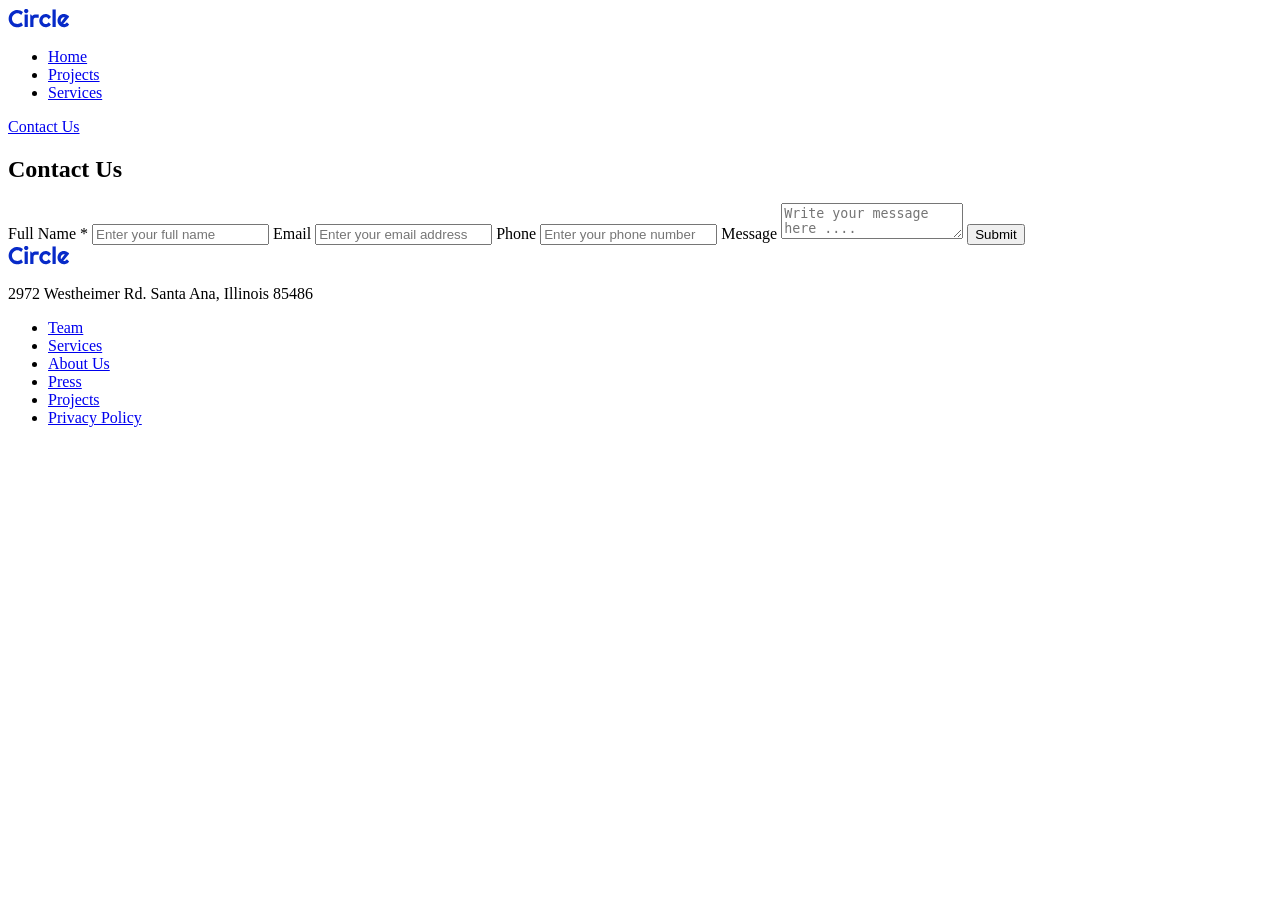
==== contact.html @ 21997caf "base HTML structure with navigation in home, contact, project" ====
<!doctype html>
<html lang="en">
  <head>
    <meta charset="UTF-8" />
    <meta name="viewport" content="width=device-width, initial-scale=1.0" />
    <title>Contac Us Page</title>
    <link rel="stylesheet" href="script.js" />
  </head>
  <body>
    <header id="back-to-top">
      <nav>
        <a href="index.html">
          <img src="project-assets/logos/circle.svg" alt="Website Circle"
        /></a>
        <ul>
          <li><a href="index.html">Home</a></li>
          <li><a href="projects/1.html">Projects</a></li>
          <li><a href="index.html#services-section">Services</a></li>
        </ul>
        <a href="../contact.html">Contact Us</a>
      </nav>
    </header>
    <main>
      <section id="contact">
        <h1>Contact Us</h1>
        <form id="contact-form">
          <div class="contact-form-group">
            <label for="fullName">Full Name *</label>
            <input
              id="fullName"
              type="text"
              placeholder="Enter your full name"
            />
            <label for="email">Email</label>
            <input
              id="email"
              type="email"
              placeholder="Enter your email address"
            />
            <label for="phone">Phone</label>
            <input
              id="phone"
              type="text"
              placeholder="Enter your phone number"
            />
            <label for="message">Message</label>
            <textarea
              id="message"
              placeholder="Write your message here ...."
            ></textarea>

            <button type="submit">Submit</button>
          </div>
        </form>
      </section>
    </main>
    <footer>
      <section id="logo-address"></section>
      <a href="https://circle91.webflow.io/">
        <img src="project-assets/logos/circle.svg" alt="Website Circle"
      /></a>
      <p>2972 Westheimer Rd. Santa Ana, Illinois 85486</p>
      <section id="navigation-links">
        <nav>
          <ul>
            <li><a href="404.html">Team</a></li>
            <li><a href="404.html">Services</a></li>
            <li><a href="404.html">About Us</a></li>
            <li><a href="404.html">Press</a></li>
            <li><a href="projects/1.html">Projects</a></li>
            <li><a href="404.html">Privacy Policy</a></li>
          </ul>
        </nav>
      </section>
    </footer>
    <!--<script src="script.js"></script>-->
  </body>
</html>
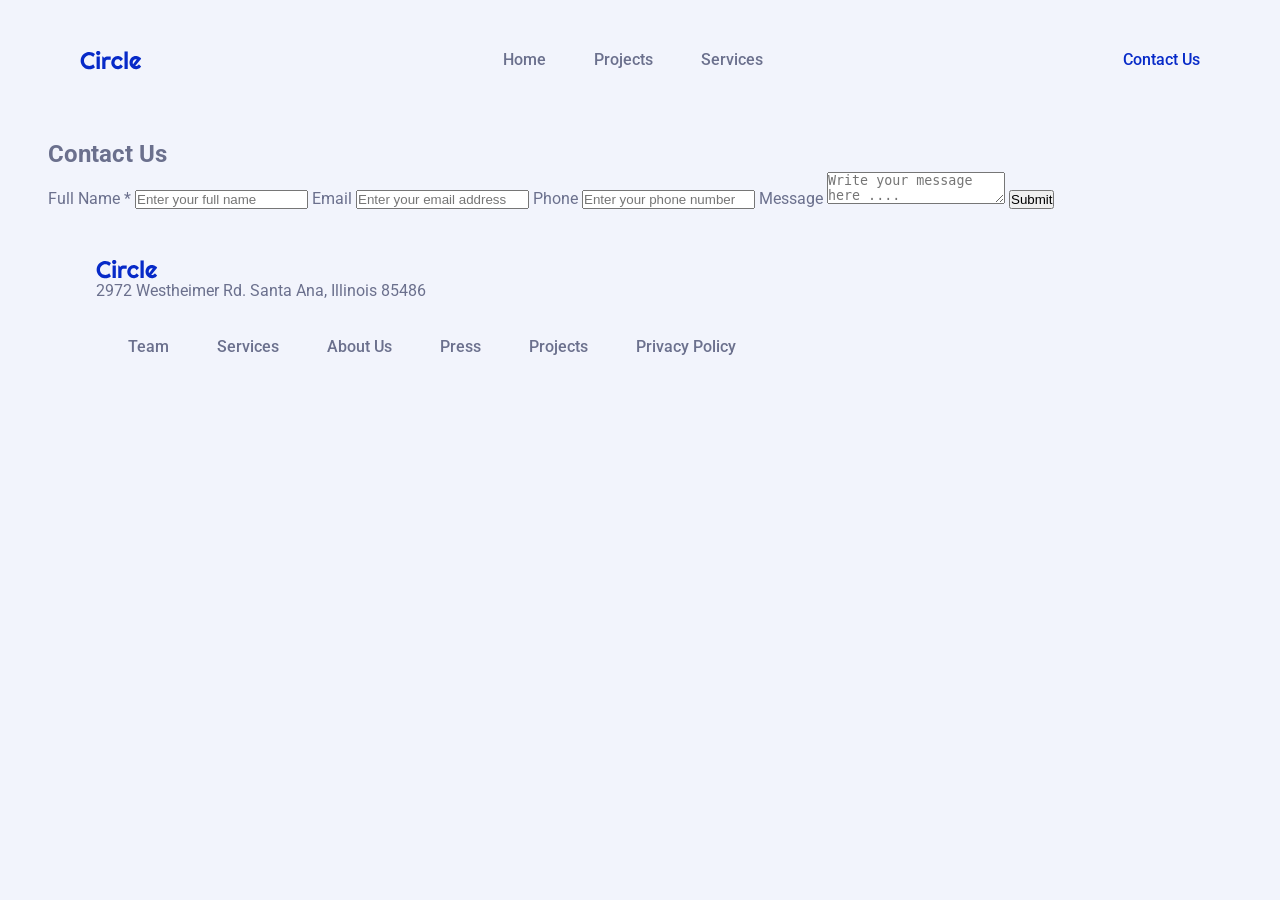
==== commit 736a6cfd: "Update day 2 CSS + HTML" ====
--- a/contact.html
+++ b/contact.html
@@ -4,7 +4,7 @@
     <meta charset="UTF-8" />
     <meta name="viewport" content="width=device-width, initial-scale=1.0" />
     <title>Contac Us Page</title>
-    <link rel="stylesheet" href="script.js" />
+    <link rel="stylesheet" href="styles.css" />
   </head>
   <body>
     <header id="back-to-top">
--- a/styles.css
+++ b/styles.css
@@ -0,0 +1,246 @@
+@import url("https://fonts.googleapis.com/css2?family=Roboto:ital,wght@0,100..900;1,100..900&display=swap");
+
+:root {
+  --color-text-primary: #072ac8;
+  --color-text: #6b708d;
+  --color-text-dark: #292e47;
+  --color-text-white: #ffffff;
+  --color-text-neutral-light: #f4f6fc;
+  --color-text-secondary: #ffc600;
+  --color-text-primary-hover: #a2d6f9;
+  --color-text-black: #000000;
+  --color-bg: #f2f4fc;
+  --font-body: Roboto, sans-serif;
+  --space-s: 1rem;
+  --space-m: 2rem;
+  --space-normal: 2.5rem;
+  --space-l: 3rem;
+  --space-xl: 6rem;
+}
+
+*,
+*::before,
+*::after {
+  box-sizing: border-box;
+  margin: 0;
+  padding: 0;
+}
+
+body {
+  font-family: var(--font-body);
+  background-color: var(--color-bg);
+  color: var(--color-text);
+  line-height: 1.5;
+  margin: var(--space-l);
+ 
+}
+
+img {
+  max-width: 100%;
+  display: block;
+}
+
+a {
+  color: var(--color-text-primary);
+  text-decoration: none;
+}
+
+header {
+  
+  margin: var(--space-m);
+  margin-top: -2rem;
+}
+
+nav {
+  font-weight: 500;
+  display: flex;
+  justify-content: space-between;
+  gap: var(--space-l);
+  align-items: center;
+}
+
+nav ul {
+  list-style: none;
+  display: flex;
+  gap: var(--space-l);
+   margin: var(--space-m);
+}
+
+nav ul li {
+    color: var(--color-text-primary)
+    
+}
+
+nav ul li a {
+    color: var(--color-text);
+   
+}
+
+nav ul li a:hover {
+    color: var(--color-text-primary);
+}
+
+.pseudo-button {
+ background-color: var(--color-text-primary);
+  color: var(--color-text-white);
+  padding: 0.75rem 1.5rem;
+  font-weight: 500;
+}
+
+#hero {
+  padding: var(--space-l) var(--space-s);
+  display: flex;
+  align-items: center;
+   padding: var(--space-m);
+  gap: var(--space-l);
+
+}
+
+.hero-content,
+.hero-group-image {
+  flex: 1;
+  
+}
+
+.hero-group-image {
+    position: relative;
+    align-items: center;
+}
+
+.card-image, 
+.project-accepted {
+    position: absolute;
+    height: 60%;
+
+}
+
+.card-image {
+    bottom: 40%;
+    left: -15%;
+}
+
+.project-accepted {
+    top: 60%;   
+    right: 15%;
+}
+
+.hero-content{
+    margin-right: var(--space-s);
+}
+
+.hero-content h1 {
+  font-size: var(--space-l);
+  line-height: 1.2;
+  color: var(--color-text-dark);
+  font-weight: 700;
+  
+}
+
+
+.hero-content a {
+ color: var(--color-text)
+ 
+}
+
+.hero-content p{
+    padding: 2rem 0;
+    margin-right: 5rem;
+    font-size: 1.2rem;
+}
+
+
+.hero-img {
+  object-fit:cover;
+  max-width: 70%;
+
+}
+
+
+
+#logos {
+  display: flex;
+  justify-content: space-around;
+  margin: var(--space-xl)
+}
+
+#logos img {
+  filter: grayscale(1);
+  transition: all 0.2s;
+  -webkit-transition: all 0.2s;
+  -moz-transition: all 0.2s;
+  height: 80%;
+}
+
+#logos img:hover {
+  filter: grayscale(0%);
+  -webkit-filter: grayscale(0%);
+  -moz-filter: grayscale(0%);
+  transform: scale(1.1);
+  -webkit-transform: scale(1.1);
+  -moz-transform: scale(1.1);
+}
+
+#recent-projects {
+  margin: var(--space-m);
+    display: flexbox;
+    	flex-flow: row wrap;
+}
+
+.cards {
+	display: flex;
+	width: 100%;
+	padding: 0.5em;
+     justify-content: center;
+}
+.card-content{
+    flex: 1;
+   
+}
+  
+
+#recent-projects h3 {
+    font-weight: 700;
+    font-size: var(--space-normal);
+    color: var(--color-text-dark)
+}
+
+.recent-projects-group {
+  align-self: flex-start;
+  justify-content: space-between;
+}
+
+#testimonial-section {
+background-color: var(--color-text-dark);
+}
+
+.testimonial-img {
+    position: relative;
+    
+}
+
+.testimonial-group h3{
+    color:var(--color-text-neutral-light)
+}
+
+.testimonial-group p {
+    color:var(--color-text-secondary)
+}
+
+emoji-left-top,
+emoji-right-top,
+emoji-left-down,
+emoji-right-down {
+    position: absolute;
+    
+}
+
+emoji-right-top {
+      top: 60%;   
+    right: 15%;
+}
+
+
+footer {
+  display: flexbox;
+  margin: var(--space-l);
+}
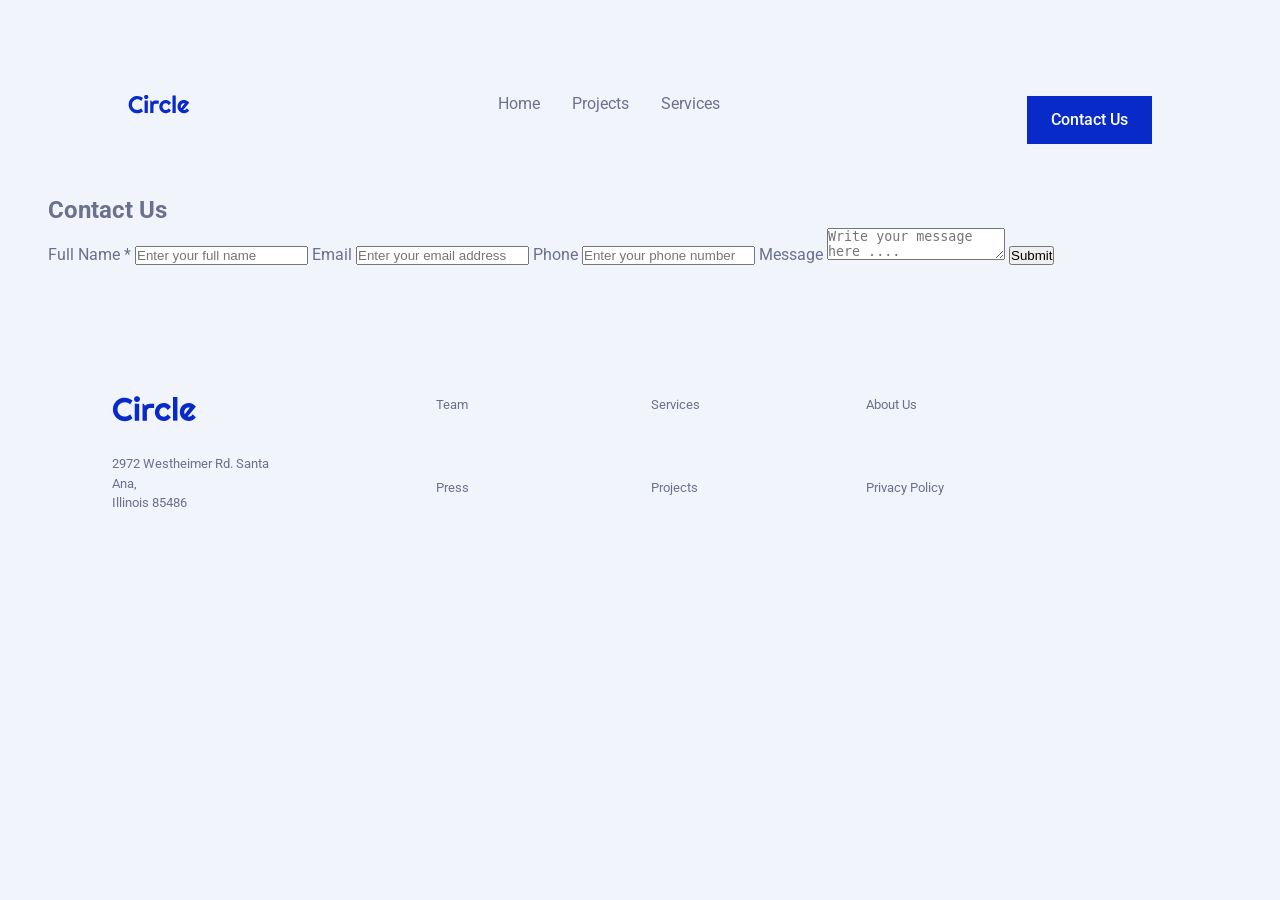
==== commit 0fc343ed: "Day 3: reestructuring html + css" ====
--- a/contact.html
+++ b/contact.html
@@ -7,17 +7,21 @@
     <link rel="stylesheet" href="styles.css" />
   </head>
   <body>
-    <header id="back-to-top">
+    <header>
       <nav>
         <a href="index.html">
-          <img src="project-assets/logos/circle.svg" alt="Website Circle"
-        /></a>
+          <img src="project-assets/logos/circle.svg" alt="Website Circle" />
+        </a>
+
+        <button class="btn-menu">Menu</button>
+
         <ul>
           <li><a href="index.html">Home</a></li>
-          <li><a href="projects/1.html">Projects</a></li>
+          <li><a href="index.html#recent-projects">Projects</a></li>
           <li><a href="index.html#services-section">Services</a></li>
         </ul>
-        <a href="../contact.html">Contact Us</a>
+
+        <a href="contact.html" class="pseudo-button">Contact Us</a>
       </nav>
     </header>
     <main>
@@ -55,22 +59,25 @@
       </section>
     </main>
     <footer>
-      <section id="logo-address"></section>
-      <a href="https://circle91.webflow.io/">
-        <img src="project-assets/logos/circle.svg" alt="Website Circle"
-      /></a>
-      <p>2972 Westheimer Rd. Santa Ana, Illinois 85486</p>
-      <section id="navigation-links">
-        <nav>
-          <ul>
-            <li><a href="404.html">Team</a></li>
-            <li><a href="404.html">Services</a></li>
-            <li><a href="404.html">About Us</a></li>
-            <li><a href="404.html">Press</a></li>
-            <li><a href="projects/1.html">Projects</a></li>
-            <li><a href="404.html">Privacy Policy</a></li>
-          </ul>
-        </nav>
+      <section class="footer-container">
+        <section class="side-left">
+          <a href="https://circle91.webflow.io/">
+            <img src="project-assets/logos/circle.svg" alt="Website Circle" />
+          </a>
+          <p>2972 Westheimer Rd. Santa Ana,<br />Illinois 85486</p>
+        </section>
+        <section class="side-right">
+          <nav>
+            <ul>
+              <li><a href="404.html">Team</a></li>
+              <li><a href="404.html">Services</a></li>
+              <li><a href="404.html">About Us</a></li>
+              <li><a href="404.html">Press</a></li>
+              <li><a href="projects/1.html">Projects</a></li>
+              <li><a href="404.html">Privacy Policy</a></li>
+            </ul>
+          </nav>
+        </section>
       </section>
     </footer>
     <!--<script src="script.js"></script>-->
--- a/styles.css
+++ b/styles.css
@@ -32,7 +32,6 @@
   color: var(--color-text);
   line-height: 1.5;
   margin: var(--space-l);
- 
 }
 
 img {
@@ -45,122 +44,147 @@
   text-decoration: none;
 }
 
+/*SECCIÓN: MENÚ SUPERIOR*/
+
 header {
-  
   margin: var(--space-m);
-  margin-top: -2rem;
+  padding: var(--space-s);
+}
+
+.menu {
+  position: relative;
+}
+
+.btn-menu {
+  font-size: 25px;
+  background: var(--color-text-secondary);
+  padding: var(--space-s);
+  border: none;
+  color: var(--color-text-dark);
+  border-radius: 50%;
+  cursor: pointer;
+}
+
+.menu ul {
+  display: none;
+  position: absolute;
+  top: 100%;
+  right: 0;
+  background: white;
+  padding: var(--space-s);
+  list-style: none;
+}
+
+.menu:hover ul {
+  display: block;
 }
 
 nav {
+  display: flex;
+  justify-content: space-between;
+  align-items: center;
+  padding: var(--space-s);
+}
+
+nav ul {
+  display: none;
+  list-style: none;
+}
+
+.nav-open {
+  display: flex;
+  flex-direction: column;
+  gap: var(--space-s);
+  margin-top: var(--space-s);
+}
+
+nav ul li {
+  color: var(--color-text-primary);
+}
+
+nav ul li a {
+  color: var(--color-text);
+}
+
+nav ul li a:hover {
+  color: var(--color-text-primary);
+}
+
+.pseudo-button {
+  background-color: var(--color-text-primary);
+  padding: 0.75rem 1.5rem;
+  color: var(--color-text-white);
   font-weight: 500;
-  display: flex;
-  justify-content: space-between;
-  gap: var(--space-l);
-  align-items: center;
-}
-
-nav ul {
-  list-style: none;
-  display: flex;
-  gap: var(--space-l);
-   margin: var(--space-m);
-}
-
-nav ul li {
-    color: var(--color-text-primary)
-    
-}
-
-nav ul li a {
-    color: var(--color-text);
-   
-}
-
-nav ul li a:hover {
-    color: var(--color-text-primary);
-}
-
-.pseudo-button {
- background-color: var(--color-text-primary);
-  color: var(--color-text-white);
-  padding: 0.75rem 1.5rem;
-  font-weight: 500;
-}
+  display: inline-block; /*MUY IMPORTANTE!: esto se me olvidaba  ponerlo cuando se trataba de enlaces*/
+}
+
+/*SECCIÓN: HERO*/
 
 #hero {
-  padding: var(--space-l) var(--space-s);
-  display: flex;
-  align-items: center;
-   padding: var(--space-m);
-  gap: var(--space-l);
-
-}
-
-.hero-content,
+  padding: var(--space-m);
+  display: flex;
+  flex-direction: column; /*en móvil, si queremos usar mobile first mejor en columna el flex-direction*/
+  gap: var(--space-m);
+}
+
+.hero-content {
+  flex: 1;
+  max-width: 500px;
+}
+
 .hero-group-image {
-  flex: 1;
-  
-}
-
-.hero-group-image {
-    position: relative;
-    align-items: center;
-}
-
-.card-image, 
+  position: relative;
+  flex: 1.2;
+  min-height: 400px;
+}
+
+/*border: 2px solid red; OJO! TENER EN CUENTA: truquito para ver qué tan cerca están los elementos entre sí*/
+
+.hero-btn {
+  display: flex;
+  gap: var(--space-m);
+  align-items: baseline;
+}
+
+.card-image,
 .project-accepted {
-    position: absolute;
-    height: 60%;
-
-}
-
-.card-image {
-    bottom: 40%;
-    left: -15%;
-}
-
-.project-accepted {
-    top: 60%;   
-    right: 15%;
-}
-
-.hero-content{
-    margin-right: var(--space-s);
+  display: none;
 }
 
 .hero-content h1 {
-  font-size: var(--space-l);
+  font-size: var(
+    --space-normal
+  ); /*en móvil 3rem es mucho, mejor definirlo directamente */
+  font-weight: 700;
   line-height: 1.2;
   color: var(--color-text-dark);
-  font-weight: 700;
-  
-}
-
-
-.hero-content a {
- color: var(--color-text)
- 
-}
-
-.hero-content p{
-    padding: 2rem 0;
-    margin-right: 5rem;
-    font-size: 1.2rem;
-}
-
+}
+
+.link-txt {
+  color: var(--color-text);
+}
+
+.hero-content p {
+  padding: var(--space-m) 0;
+  margin-right: 0;
+  font-size: 1.2rem;
+}
 
 .hero-img {
-  object-fit:cover;
-  max-width: 70%;
-
-}
-
-
+  position: relative;
+  width: 100%;
+  max-width: 450px;
+  margin-left: auto;
+}
+
+/*SECCIÓN: LOGOS EMPRESAS*/
 
 #logos {
   display: flex;
-  justify-content: space-around;
-  margin: var(--space-xl)
+  flex-wrap: wrap;
+  justify-content: center;
+  gap: var(--space-m);
+  margin: var(--space-xl);
 }
 
 #logos img {
@@ -180,67 +204,428 @@
   -moz-transform: scale(1.1);
 }
 
-#recent-projects {
-  margin: var(--space-m);
-    display: flexbox;
-    	flex-flow: row wrap;
-}
-
-.cards {
-	display: flex;
-	width: 100%;
-	padding: 0.5em;
-     justify-content: center;
-}
-.card-content{
-    flex: 1;
-   
-}
-  
-
-#recent-projects h3 {
-    font-weight: 700;
-    font-size: var(--space-normal);
-    color: var(--color-text-dark)
-}
-
-.recent-projects-group {
-  align-self: flex-start;
+/*SECCIÓN: CARDS*/
+
+#recent-projects h2,
+#services-section h2 {
+  font-weight: 700;
+  font-size: var(--space-normal);
+  color: var(--color-text-dark);
+  margin: var(--space-l);
+}
+
+.items-card {
+  margin: var(--space-l);
+  display: flex;
+  flex-direction: column;
+  gap: var(--space-l);
+}
+
+.item-card {
+  width: 100%;
+}
+
+.item-img {
+  object-fit: cover;
+  height: 444px;
+  width: 100%;
+}
+
+.card-content {
+  padding: var(--space-m);
+}
+
+.card-content h3,
+.card-content p {
+  margin-top: 0.5rem;
+}
+
+.card-content a {
+  display: inline-block;
+  margin-top: var(--space-l);
+}
+
+/*SECCIÓN: TESTIMONIAL*/
+
+#testimonial-section {
+  background-color: var(--color-text-dark);
+  text-align: center;
+  padding: var(--space-xl);
+}
+
+.testimonial-group {
+  max-width: 700px;
+  margin: 0 auto;
+}
+
+.testimonial-group h3 {
+  color: var(--color-text-neutral-light);
+  font-size: var(--space-m);
+  margin-bottom: var(--space-xl);
+}
+
+.testimonial-group p {
+  color: var(--color-text-secondary);
+  margin-bottom: var(--space-m);
+  font-size: 1.4rem;
+}
+
+.testimonial-group a {
+  color: var(--color-text-white);
+}
+
+.testimonial-profile {
+  display: flex;
+  gap: var(--space-s);
+  justify-content: center;
+  align-items: center;
+  margin-top: var(--space-xl);
+}
+
+.testimonial-profile img {
+  object-fit: cover;
+  border-radius: 50%;
+  width: 40px;
+  height: 40px;
+}
+
+.testimonial-txt {
+  display: flex;
+  align-items: flex-start;
+  flex-direction: column;
+}
+
+.testimonial-txt p,
+.testimonial-txt a {
+  margin: 0;
+}
+
+.testimonial-txt p {
+  color: var(--color-text-primary-hover);
+  font-size: 0.8rem;
+}
+
+.testimonial-txt a {
+  color: var(--color-text-neutral-light);
+  font-size: 0.6rem;
+}
+
+.testimonial-img {
+  display: none;
+}
+
+/*SECCIÓN: OUR SERVICES*/
+#services-section {
+  padding: var(--space-l) var(--space-m);
+}
+
+#services-section h2 {
+  margin: var(--space-l) 0;
+}
+
+.services-group {
+  display: flex;
+  flex-direction: column;
+  gap: var(--space-l);
+}
+
+.service-card {
+  background-color: var(--color-text-primary);
+  padding: var(--space-m);
+  background-color: var(--color-text-neutral-light);
+  padding: var(--space-m);
+  box-shadow: 0 10px 20px rgba(0, 0, 0, 0.05);
+}
+
+.service-img {
+  display: flex;
+  justify-content: center;
+  align-items: center;
+  width: 70px;
+  height: 70px;
+  background-color: var(--color-text-neutral-light);
+  border-radius: 50%;
+  margin-bottom: var(--space-s);
+}
+
+.service-img img {
+  width: 30px;
+  height: 30px;
+}
+
+.service-card h3 {
+  margin-bottom: var(--space-s);
+  color: var(--color-text-dark);
+}
+
+.service-card p {
+  margin-bottom: var(--space-s);
+}
+
+.service-card a {
+  color: var(--color-text-primary);
+}
+
+/*SECCIÓN: NEWSLETTER*/
+
+#newsletter-section {
+  background-color: var(--color-text-secondary);
+  text-align: center;
+  padding: var(--space-xl);
+  margin-top: var(--space-xl);
+}
+
+#newsletter-section h3 {
+  color: var(--color-text-dark);
+  font-size: var(--space-m);
+  margin-bottom: var(--space-s);
+}
+
+#newsletter-section p {
+  color: var(--color-text-dark);
+  margin-bottom: var(--space-m);
+}
+
+.newsletter-email {
+  display: flex;
+  justify-content: center;
+}
+
+.newsletter-group {
+  display: flex;
+  align-items: center;
+  background-color: var(--color-text-neutral-light);
+  padding: var(--space-s);
+  gap: var(--space-s);
+  max-width: 400px;
+  margin: 0 auto;
+}
+
+.newsletter-group img {
+  width: 20px;
+}
+
+.newsletter-group input {
+  border: none;
+  outline: none;
+  flex: 1;
+  background-color: var(--color-text-neutral-light);
+}
+
+.newsletter-group button {
+  background-color: var(--color-text-primary);
+  color: var(--color-text-white);
+  border: none;
+  padding: var(--space-s) var(--space-m);
+  cursor: pointer;
+}
+
+/*SECCIÓN: FOOTER*/
+
+.footer-container {
+  display: flex;
+  align-items: flex-start;
   justify-content: space-between;
-}
-
-#testimonial-section {
-background-color: var(--color-text-dark);
-}
-
-.testimonial-img {
+  margin: var(--space-xl) var(--space-m) var(--space-s);
+  padding: var(--space-m);
+}
+
+.side-left img {
+  width: 85px;
+  padding-bottom: var(--space-m);
+}
+
+.side-left p {
+  font-size: 0.8rem;
+}
+
+.side-right {
+  margin-left: var(--space-xl);
+}
+
+.side-right ul {
+  display: flex;
+  flex-wrap: wrap;
+  list-style: none;
+  font-size: 0.8rem;
+}
+
+.side-right li {
+  width: 33.33%;
+  margin-bottom: var(--space-m);
+  padding: 0 var(--space-m);
+}
+
+/* SECCIÓN: PAGE NOT FOUND */
+
+.error-page {
+  padding: var(--space-m);
+  text-align: center;
+}
+
+.error-content h1 {
+  font-size: var(--space-normal);
+  color: var(--color-text-dark);
+  margin-bottom: var(--space-m);
+}
+
+.pseudo-button {
+  display: inline-block;
+  margin-top: var(--space-m);
+}
+
+.error-image {
+  margin-top: var(--space-l);
+  display: flex;
+  justify-content: center;
+}
+
+.error-image img {
+  width: 800px;
+}
+
+/* SECCIÓN: MEDIA QUERIES */
+
+@media (min-width: 768px) {
+  .btn-menu {
+    display: none;
+  }
+
+  nav {
+    max-width: 1200px;
+    margin: 0 auto;
+    padding: 0 var(--space-m);
+  }
+
+  nav ul {
+    display: flex;
+    gap: var(--space-m);
+  }
+
+  nav ul li a {
+    color: var(--color-text);
+  }
+
+  nav ul li a:hover,
+  .link-txt:hover {
+    color: var(--color-text-primary);
+  }
+
+  #hero {
+    max-width: 1200px;
+    margin: 0 auto;
+    flex-direction: row;
+    align-items: center;
+  }
+
+  .hero-content {
+    max-width: 50%;
+  }
+
+  .hero-group-image {
+    min-height: auto;
     position: relative;
-    
-}
-
-.testimonial-group h3{
-    color:var(--color-text-neutral-light)
-}
-
-.testimonial-group p {
-    color:var(--color-text-secondary)
-}
-
-emoji-left-top,
-emoji-right-top,
-emoji-left-down,
-emoji-right-down {
+    display: flex;
+    justify-content: center;
+    align-items: center;
+  }
+
+  .hero-img {
+    position: relative;
+    max-width: none;
+    width: 100%;
+  }
+
+  .card-image,
+  .project-accepted {
+    display: block;
     position: absolute;
-    
-}
-
-emoji-right-top {
-      top: 60%;   
-    right: 15%;
-}
-
-
-footer {
-  display: flexbox;
-  margin: var(--space-l);
-}
+    max-width: 320px;
+  }
+
+  .card-image {
+    top: 5%;
+    left: -8%;
+  }
+
+  .project-accepted {
+    bottom: -18%;
+    right: -8%;
+  }
+
+  #recent-projects,
+  #services-section,
+  #testimonial-section,
+  #newsletter-section,
+  #logos,
+  footer {
+    max-width: 1500px;
+    margin-left: auto;
+    margin-right: auto;
+  }
+
+  #logos {
+    flex-wrap: nowrap;
+    justify-content: space-between;
+  }
+
+  .items-card {
+    flex-direction: row;
+  }
+
+  .item-card {
+    width: 33%;
+  }
+
+  #testimonial-section {
+    position: relative;
+  }
+
+  .testimonial-img {
+    display: block;
+  }
+
+  .emoji-left-top,
+  .emoji-right-top,
+  .emoji-left-down,
+  .emoji-right-down {
+    position: absolute;
+    width: 150px;
+  }
+
+  .emoji-left-top,
+  .emoji-right-top {
+    top: 10%;
+  }
+
+  .emoji-left-top,
+  .emoji-left-down {
+    left: 5%;
+  }
+
+  .emoji-right-top,
+  .emoji-right-down {
+    right: 5%;
+  }
+
+  .emoji-left-down,
+  .emoji-right-down {
+    bottom: 10%;
+  }
+
+  .service-card {
+    width: 33%;
+  }
+
+  .services-group,
+  .newsletter-group,
+  .footer-container {
+    flex-direction: row;
+  }
+
+  .side-right li {
+    width: 25%;
+    margin-bottom: var(--space-m);
+    padding: 0 var(--space-m);
+  }
+}
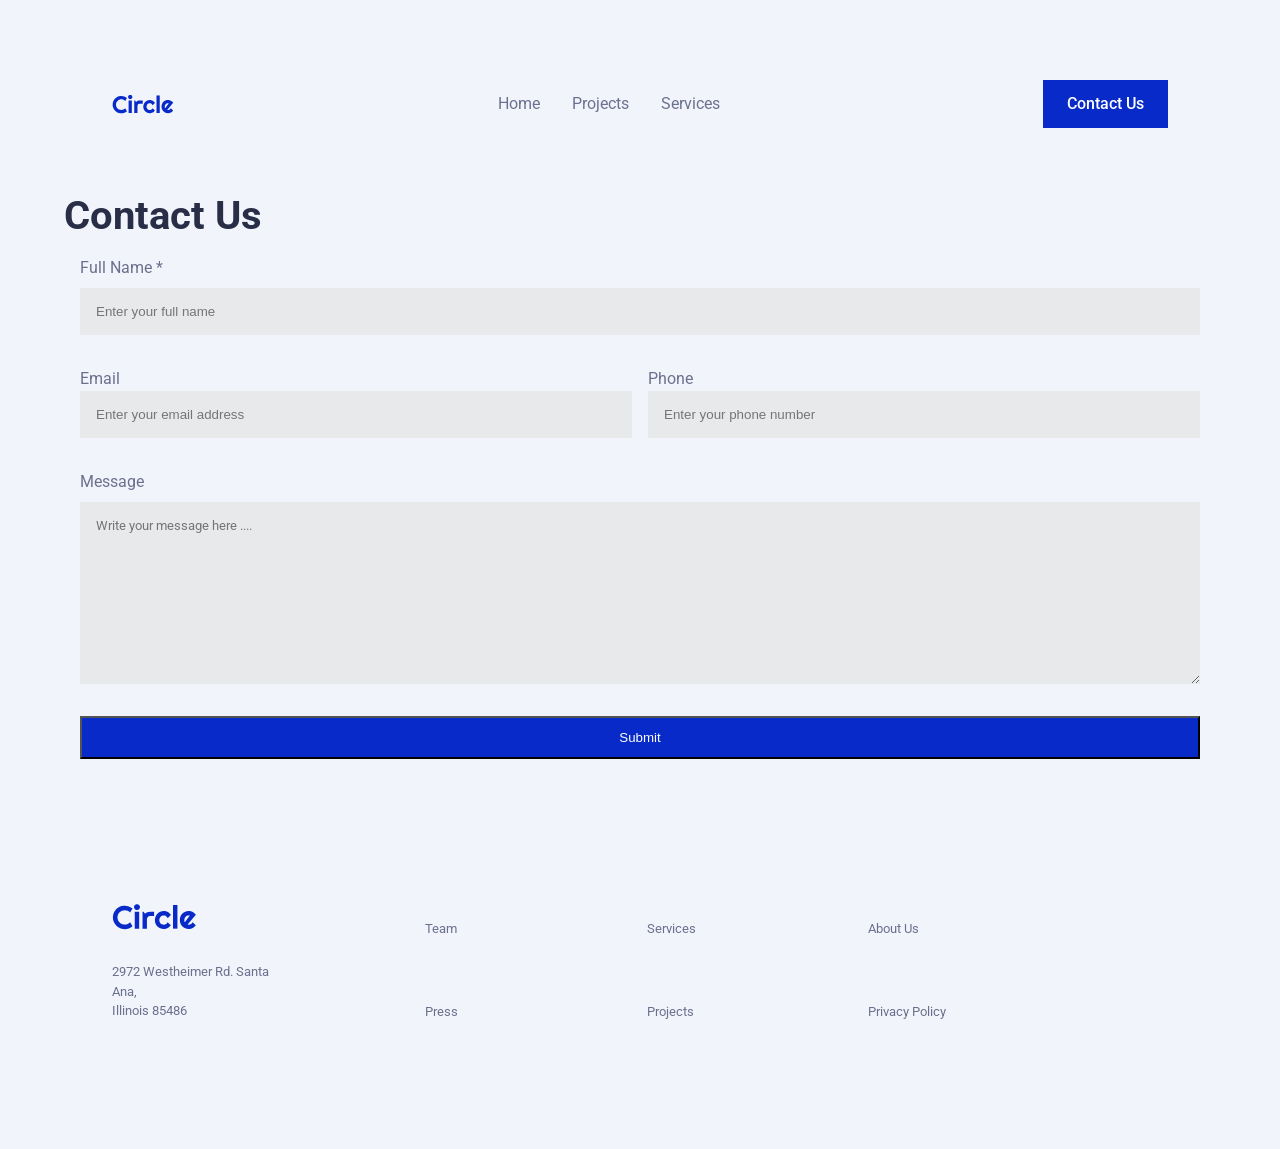
==== commit 5c0a943d: "Day 4: HTML + CSS completed, JavaScript and 2 media queries pending" ====
--- a/contact.html
+++ b/contact.html
@@ -25,35 +25,48 @@
       </nav>
     </header>
     <main>
-      <section id="contact">
+      <section id="contact-container">
         <h1>Contact Us</h1>
         <form id="contact-form">
-          <div class="contact-form-group">
-            <label for="fullName">Full Name *</label>
-            <input
-              id="fullName"
-              type="text"
-              placeholder="Enter your full name"
-            />
-            <label for="email">Email</label>
-            <input
-              id="email"
-              type="email"
-              placeholder="Enter your email address"
-            />
-            <label for="phone">Phone</label>
-            <input
-              id="phone"
-              type="text"
-              placeholder="Enter your phone number"
-            />
-            <label for="message">Message</label>
-            <textarea
-              id="message"
-              placeholder="Write your message here ...."
-            ></textarea>
-
-            <button type="submit">Submit</button>
+          <div class="input-form-group">
+            <div class="grp-fullname">
+              <label for="fullName">Full Name *</label>
+              <input
+                id="fullName"
+                type="text"
+                placeholder="Enter your full name"
+              />
+            </div>
+            <div class="grp-email-phone">
+              <div class="grp-mail">
+                <label for="email">Email</label>
+                <input
+                  id="email"
+                  type="email"
+                  placeholder="Enter your email address"
+                />
+              </div>
+              <div class="grp-phone">
+                <label for="phone">Phone</label>
+                <input
+                  id="phone"
+                  type="text"
+                  placeholder="Enter your phone number"
+                />
+              </div>
+            </div>
+            <div class="grp-message">
+              <label for="message">Message</label>
+              <textarea
+                id="message"
+                cols="30"
+                rows="10"
+                placeholder="Write your message here ...."
+              ></textarea>
+            </div>
+          </div>
+          <div class="button-form-group">
+            <button type="submit" class="pseudo-button">Submit</button>
           </div>
         </form>
       </section>
--- a/styles.css
+++ b/styles.css
@@ -112,6 +112,7 @@
 
 .pseudo-button {
   background-color: var(--color-text-primary);
+  display: inline-block;
   padding: 0.75rem 1.5rem;
   color: var(--color-text-white);
   font-weight: 500;
@@ -151,7 +152,8 @@
   display: none;
 }
 
-.hero-content h1 {
+.hero-content h1,
+#contact-container h1 {
   font-size: var(
     --space-normal
   ); /*en móvil 3rem es mucho, mejor definirlo directamente */
@@ -469,11 +471,6 @@
   margin-bottom: var(--space-m);
 }
 
-.pseudo-button {
-  display: inline-block;
-  margin-top: var(--space-m);
-}
-
 .error-image {
   margin-top: var(--space-l);
   display: flex;
@@ -482,6 +479,59 @@
 
 .error-image img {
   width: 800px;
+}
+
+/* SECCIÓN: FORMULARIO CONTACTO */
+
+input,
+textarea {
+  padding: var(--space-s);
+  border: none;
+  background-color: #e8e9eb;
+}
+
+#contact-container h1,
+.input-form-group,
+.button-form-group {
+  margin: 0 var(--space-s);
+}
+
+.grp-fullname,
+.grp-message,
+.button-form-group {
+  display: flex;
+  flex-direction: column;
+  justify-content: space-between;
+  gap: 0.5rem;
+  padding: var(--space-s);
+}
+
+.grp-email-phone {
+  display: flex;
+  gap: var(--space-s);
+  padding: var(--space-s);
+}
+
+.grp-mail,
+.grp-phone {
+  display: flex;
+  flex-direction: column;
+  flex: 1;
+}
+
+.grp-mail input,
+.grp-phone input {
+  width: 100%;
+}
+
+.grp-message textarea::placeholder {
+  font-family: var(
+    --font-body
+  ); /*parece ser que hay que forzar al placeholder a heredar font family de body, sin embargo, los otros placeholder sí lo heredaron directamente*/
+}
+
+.button-form-group button {
+  cursor: pointer;
 }
 
 /* SECCIÓN: MEDIA QUERIES */
@@ -489,12 +539,6 @@
 @media (min-width: 768px) {
   .btn-menu {
     display: none;
-  }
-
-  nav {
-    max-width: 1200px;
-    margin: 0 auto;
-    padding: 0 var(--space-m);
   }
 
   nav ul {
@@ -558,7 +602,10 @@
   #testimonial-section,
   #newsletter-section,
   #logos,
-  footer {
+  #hero,
+  footer,
+  #contact-container,
+  nav {
     max-width: 1500px;
     margin-left: auto;
     margin-right: auto;
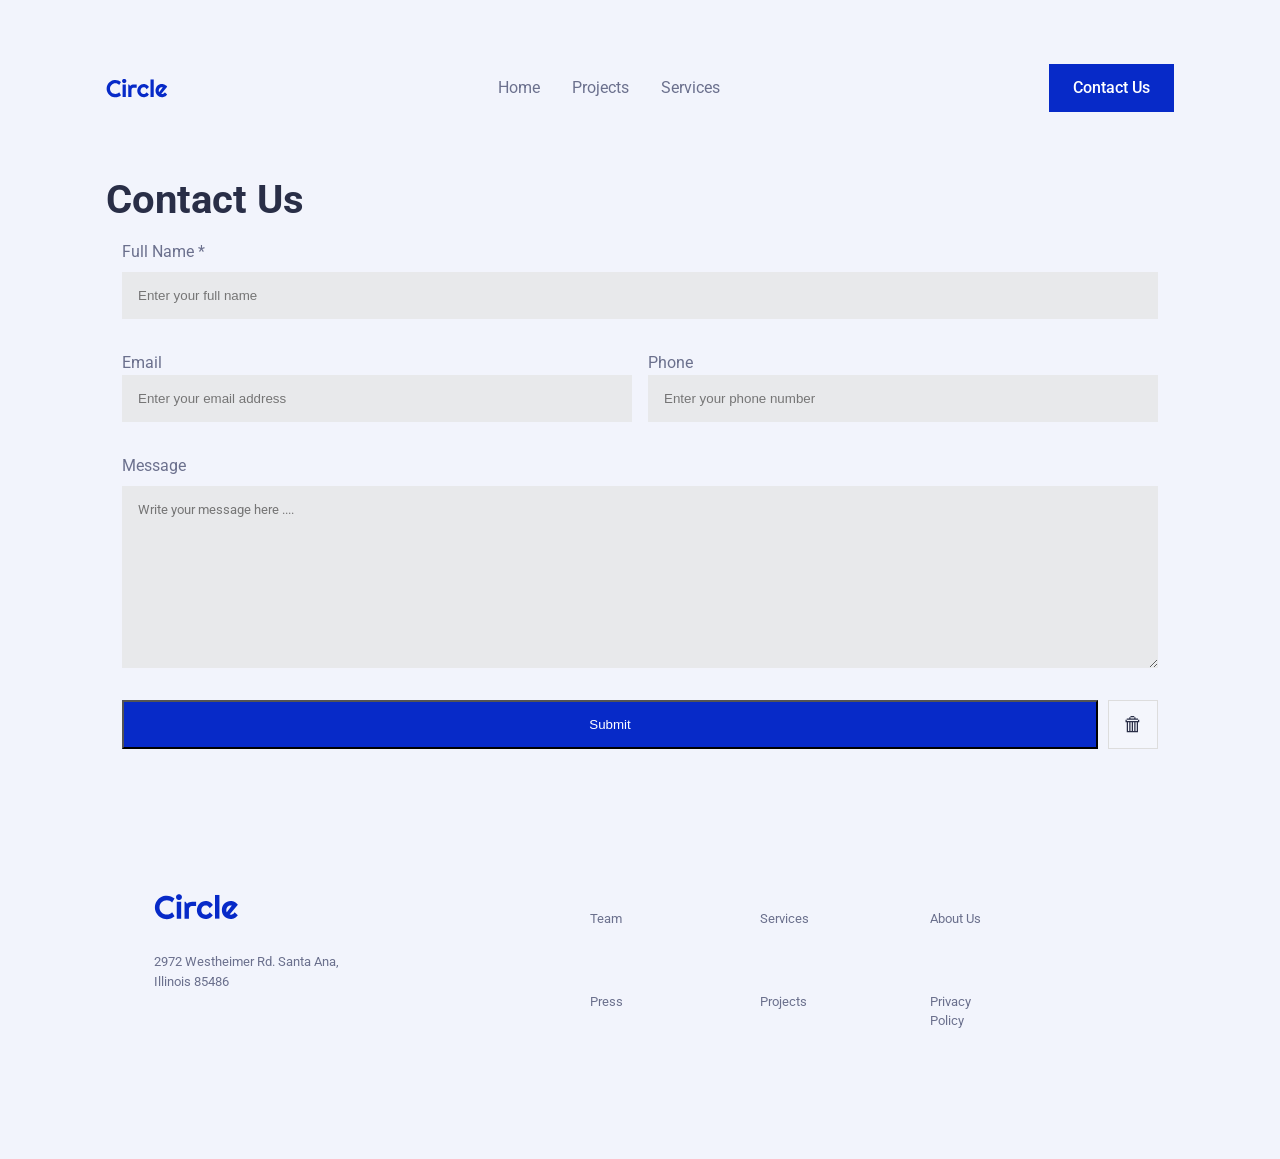
==== commit 2f0bc713: "day 4: responsive, form validation, partial API integration" ====
--- a/contact.html
+++ b/contact.html
@@ -66,8 +66,12 @@
             </div>
           </div>
           <div class="button-form-group">
-            <button type="submit" class="pseudo-button">Submit</button>
+            <button type="submit" class="btn-submit pseudo-button">
+              Submit
+            </button>
+            <button type="reset" class="btn-reset">🗑</button>
           </div>
+          <p id="form-validated-send"></p>
         </form>
       </section>
     </main>
@@ -93,6 +97,6 @@
         </section>
       </section>
     </footer>
-    <!--<script src="script.js"></script>-->
+    <script src="/js/contact.js"></script>
   </body>
 </html>
--- a/styles.css
+++ b/styles.css
@@ -10,6 +10,7 @@
   --color-text-primary-hover: #a2d6f9;
   --color-text-black: #000000;
   --color-bg: #f2f4fc;
+  --color-error-bg: #ff6b6b;
   --font-body: Roboto, sans-serif;
   --space-s: 1rem;
   --space-m: 2rem;
@@ -47,8 +48,7 @@
 /*SECCIÓN: MENÚ SUPERIOR*/
 
 header {
-  margin: var(--space-m);
-  padding: var(--space-s);
+  margin-bottom: var(--space-l);
 }
 
 .menu {
@@ -432,6 +432,11 @@
   padding: var(--space-m);
 }
 
+.side-left {
+  flex: 1;
+  margin-right: var(--space-xl);
+}
+
 .side-left img {
   width: 85px;
   padding-bottom: var(--space-m);
@@ -439,10 +444,11 @@
 
 .side-left p {
   font-size: 0.8rem;
+  max-width: 100%;
 }
 
 .side-right {
-  margin-left: var(--space-xl);
+  flex: 2;
 }
 
 .side-right ul {
@@ -532,6 +538,35 @@
 
 .button-form-group button {
   cursor: pointer;
+}
+
+.btn-reset {
+  background-color: var(--color-text-neutral-light);
+  width: 100%;
+  display: inline-block;
+  color: var(--color-text-dark);
+  border: 1px solid #ddd;
+  padding: 0.75rem 1.5rem;
+  cursor: pointer;
+  text-align: center;
+}
+
+.input-error {
+  background-color: var(--color-text-white);
+  border: 2px solid var(--color-error-bg);
+}
+
+.tooltip {
+  font-size: 0.75rem;
+  color: var(--color-error-bg);
+  margin-top: 4px;
+}
+
+#form-validated-send {
+  font-size: var(--space-s);
+  color: var(--color-text-primary);
+  margin-left: var(--space-m);
+  display: none;
 }
 
 /* SECCIÓN: MEDIA QUERIES */
@@ -606,7 +641,7 @@
   footer,
   #contact-container,
   nav {
-    max-width: 1500px;
+    max-width: 1100px;
     margin-left: auto;
     margin-right: auto;
   }
@@ -664,6 +699,24 @@
     width: 33%;
   }
 
+  .button-form-group {
+    display: flex;
+    flex-direction: row;
+    gap: 10px;
+  }
+
+  .btn-submit {
+    width: 100%;
+  }
+
+  .btn-reset {
+    width: 50px;
+    font-size: 20px;
+    display: flex;
+    justify-content: center;
+    align-items: center;
+  }
+
   .services-group,
   .newsletter-group,
   .footer-container {
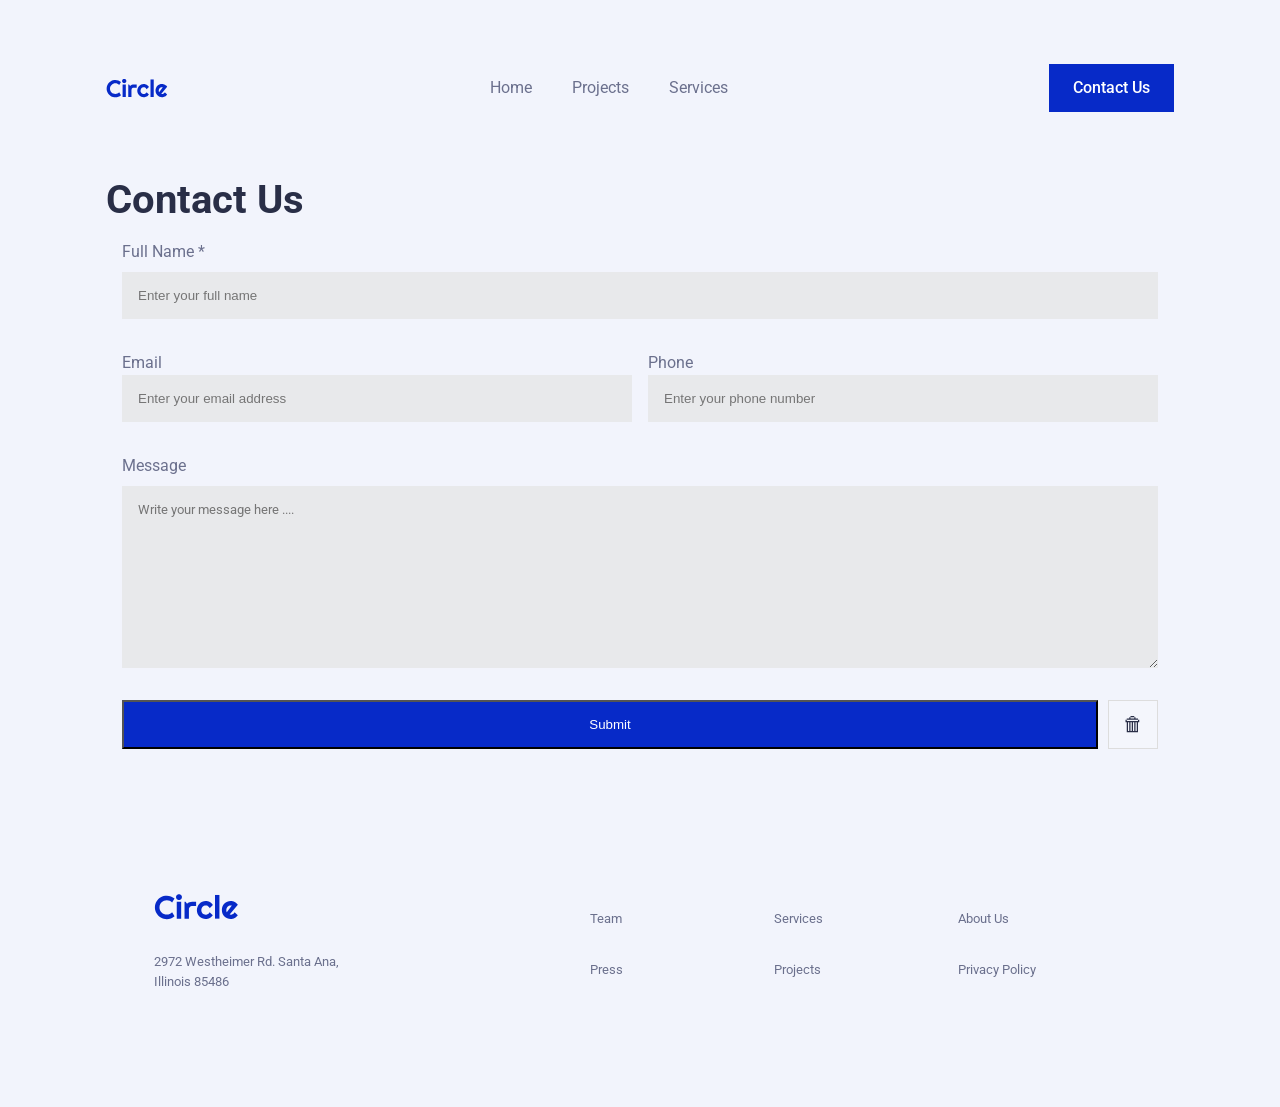
==== commit 415d2f92: "several updates: api, newsletter, menu, etc." ====
--- a/contact.html
+++ b/contact.html
@@ -15,7 +15,7 @@
 
         <button class="btn-menu">Menu</button>
 
-        <ul>
+        <ul id="nav-menu">
           <li><a href="index.html">Home</a></li>
           <li><a href="index.html#recent-projects">Projects</a></li>
           <li><a href="index.html#services-section">Services</a></li>
@@ -98,5 +98,6 @@
       </section>
     </footer>
     <script src="/js/contact.js"></script>
+    <script src="menu-index.js"></script>
   </body>
 </html>
--- a/styles.css
+++ b/styles.css
@@ -65,49 +65,11 @@
   cursor: pointer;
 }
 
-.menu ul {
-  display: none;
-  position: absolute;
-  top: 100%;
-  right: 0;
-  background: white;
-  padding: var(--space-s);
-  list-style: none;
-}
-
-.menu:hover ul {
-  display: block;
-}
-
 nav {
   display: flex;
   justify-content: space-between;
   align-items: center;
   padding: var(--space-s);
-}
-
-nav ul {
-  display: none;
-  list-style: none;
-}
-
-.nav-open {
-  display: flex;
-  flex-direction: column;
-  gap: var(--space-s);
-  margin-top: var(--space-s);
-}
-
-nav ul li {
-  color: var(--color-text-primary);
-}
-
-nav ul li a {
-  color: var(--color-text);
-}
-
-nav ul li a:hover {
-  color: var(--color-text-primary);
 }
 
 .pseudo-button {
@@ -119,6 +81,27 @@
   display: inline-block; /*MUY IMPORTANTE!: esto se me olvidaba  ponerlo cuando se trataba de enlaces*/
 }
 
+#nav-menu {
+  list-style: none;
+  display: none;
+  position: absolute;
+  top: 100%;
+  right: var(--space-xl);
+  background: white;
+  width: 200px;
+  padding: var(--space-s);
+  box-shadow: 0 5px 10px rgba(0, 0, 0, 0.1);
+}
+
+#nav-menu.nav-open {
+  display: flex;
+  flex-direction: column;
+}
+
+nav {
+  position: relative;
+}
+
 /*SECCIÓN: HERO*/
 
 #hero {
@@ -153,7 +136,8 @@
 }
 
 .hero-content h1,
-#contact-container h1 {
+#contact-container h1,
+#project-name {
   font-size: var(
     --space-normal
   ); /*en móvil 3rem es mucho, mejor definirlo directamente */
@@ -173,10 +157,9 @@
 }
 
 .hero-img {
-  position: relative;
-  width: 100%;
+  display: block;
+  margin: 0 auto;
   max-width: 450px;
-  margin-left: auto;
 }
 
 /*SECCIÓN: LOGOS EMPRESAS*/
@@ -209,15 +192,15 @@
 /*SECCIÓN: CARDS*/
 
 #recent-projects h2,
-#services-section h2 {
+#services-section h2,
+#other-projects h2 {
   font-weight: 700;
-  font-size: var(--space-normal);
+  font-size: var(--space-m);
   color: var(--color-text-dark);
-  margin: var(--space-l);
 }
 
 .items-card {
-  margin: var(--space-l);
+  margin-top: var(--space-l);
   display: flex;
   flex-direction: column;
   gap: var(--space-l);
@@ -225,16 +208,17 @@
 
 .item-card {
   width: 100%;
+  background-color: var(--color-text-white);
 }
 
 .item-img {
   object-fit: cover;
-  height: 444px;
+  height: 280px;
   width: 100%;
 }
 
 .card-content {
-  padding: var(--space-m);
+  padding: var(--space-s);
 }
 
 .card-content h3,
@@ -253,6 +237,12 @@
   background-color: var(--color-text-dark);
   text-align: center;
   padding: var(--space-xl);
+  position: relative;
+  background-image: url(project-assets/testimonial-section/orbit.png);
+  background-position: center;
+  background-repeat: no-repeat;
+  background-size: cover;
+  margin-top: var(--space-xl);
 }
 
 .testimonial-group {
@@ -274,6 +264,13 @@
 
 .testimonial-group a {
   color: var(--color-text-white);
+}
+
+.emoji-left-top,
+.emoji-right-top,
+.emoji-left-down,
+.emoji-right-down {
+  display: none;
 }
 
 .testimonial-profile {
@@ -331,9 +328,12 @@
   gap: var(--space-l);
 }
 
+#project-image,
+.item-img {
+  box-shadow: 0 0 35px rgba(63, 63, 63, 0.4);
+}
+
 .service-card {
-  background-color: var(--color-text-primary);
-  padding: var(--space-m);
   background-color: var(--color-text-neutral-light);
   padding: var(--space-m);
   box-shadow: 0 10px 20px rgba(0, 0, 0, 0.05);
@@ -345,7 +345,7 @@
   align-items: center;
   width: 70px;
   height: 70px;
-  background-color: var(--color-text-neutral-light);
+  background-color: var(--color-text-primary-hover);
   border-radius: 50%;
   margin-bottom: var(--space-s);
 }
@@ -485,6 +485,29 @@
 
 .error-image img {
   width: 800px;
+}
+
+/* SECCIÓN: PROJECT #1 */
+
+.hero-img-project {
+  margin: var(--space-m) 0 var(--space-l) 0;
+  height: 280px;
+  overflow: hidden;
+}
+
+#project-content {
+  margin-bottom: var(--space-l);
+}
+
+.project-row {
+  display: flex;
+  flex-direction: column;
+  gap: 0.5rem;
+}
+
+.update-completed {
+  display: flex;
+  gap: 0.5rem;
 }
 
 /* SECCIÓN: FORMULARIO CONTACTO */
@@ -576,9 +599,19 @@
     display: none;
   }
 
-  nav ul {
+  #nav-menu {
     display: flex;
-    gap: var(--space-m);
+    flex-direction: row;
+    gap: var(--space-normal);
+    position: static;
+    width: auto;
+    box-shadow: none;
+    background: transparent;
+    padding: 0;
+  }
+
+  #nav-menu.nav-open {
+    flex-direction: row;
   }
 
   nav ul li a {
@@ -615,21 +648,37 @@
     width: 100%;
   }
 
-  .card-image,
-  .project-accepted {
-    display: block;
-    position: absolute;
-    max-width: 320px;
-  }
-
-  .card-image {
-    top: 5%;
-    left: -8%;
-  }
-
-  .project-accepted {
-    bottom: -18%;
-    right: -8%;
+  .hero-text-project {
+    display: flex;
+    flex-direction: column;
+    gap: var(--space-s);
+  }
+
+  .project-row {
+    flex-direction: row;
+    justify-content: space-between;
+    align-items: center;
+  }
+
+  .update-completed {
+    display: flex;
+    gap: 0.5rem;
+  }
+
+  .hero-img-project {
+    height: 450px;
+  }
+
+  .hero-img-project img {
+    width: 100%;
+    height: 100%;
+    object-fit: cover;
+  }
+
+  #project-content {
+    max-width: 100%;
+    margin: var(--space-l) 0 var(--space-xl) 0;
+    text-align: justify;
   }
 
   #recent-projects,
@@ -640,7 +689,9 @@
   #hero,
   footer,
   #contact-container,
-  nav {
+  nav,
+  #hero-project,
+  #other-projects {
     max-width: 1100px;
     margin-left: auto;
     margin-right: auto;
@@ -653,46 +704,17 @@
 
   .items-card {
     flex-direction: row;
+    flex-wrap: wrap;
+    gap: var(--space-m);
   }
 
   .item-card {
-    width: 33%;
-  }
-
-  #testimonial-section {
-    position: relative;
+    flex: 1;
+    margin-bottom: var(--space-xl);
   }
 
   .testimonial-img {
     display: block;
-  }
-
-  .emoji-left-top,
-  .emoji-right-top,
-  .emoji-left-down,
-  .emoji-right-down {
-    position: absolute;
-    width: 150px;
-  }
-
-  .emoji-left-top,
-  .emoji-right-top {
-    top: 10%;
-  }
-
-  .emoji-left-top,
-  .emoji-left-down {
-    left: 5%;
-  }
-
-  .emoji-right-top,
-  .emoji-right-down {
-    right: 5%;
-  }
-
-  .emoji-left-down,
-  .emoji-right-down {
-    bottom: 10%;
   }
 
   .service-card {
@@ -724,8 +746,56 @@
   }
 
   .side-right li {
-    width: 25%;
+    width: 33.33%;
     margin-bottom: var(--space-m);
     padding: 0 var(--space-m);
   }
 }
+
+@media (min-width: 1280px) {
+  .card-image,
+  .project-accepted {
+    display: block;
+    position: absolute;
+    max-width: 320px;
+  }
+
+  .card-image {
+    top: 5%;
+    left: -8%;
+  }
+
+  .project-accepted {
+    bottom: -18%;
+    right: -8%;
+  }
+
+  .emoji-left-top,
+  .emoji-right-top,
+  .emoji-left-down,
+  .emoji-right-down {
+    display: block;
+    position: absolute;
+    width: 150px;
+  }
+
+  .emoji-left-top,
+  .emoji-right-top {
+    top: 10%;
+  }
+
+  .emoji-left-top,
+  .emoji-left-down {
+    left: 5%;
+  }
+
+  .emoji-right-top,
+  .emoji-right-down {
+    right: 5%;
+  }
+
+  .emoji-left-down,
+  .emoji-right-down {
+    bottom: 10%;
+  }
+}
